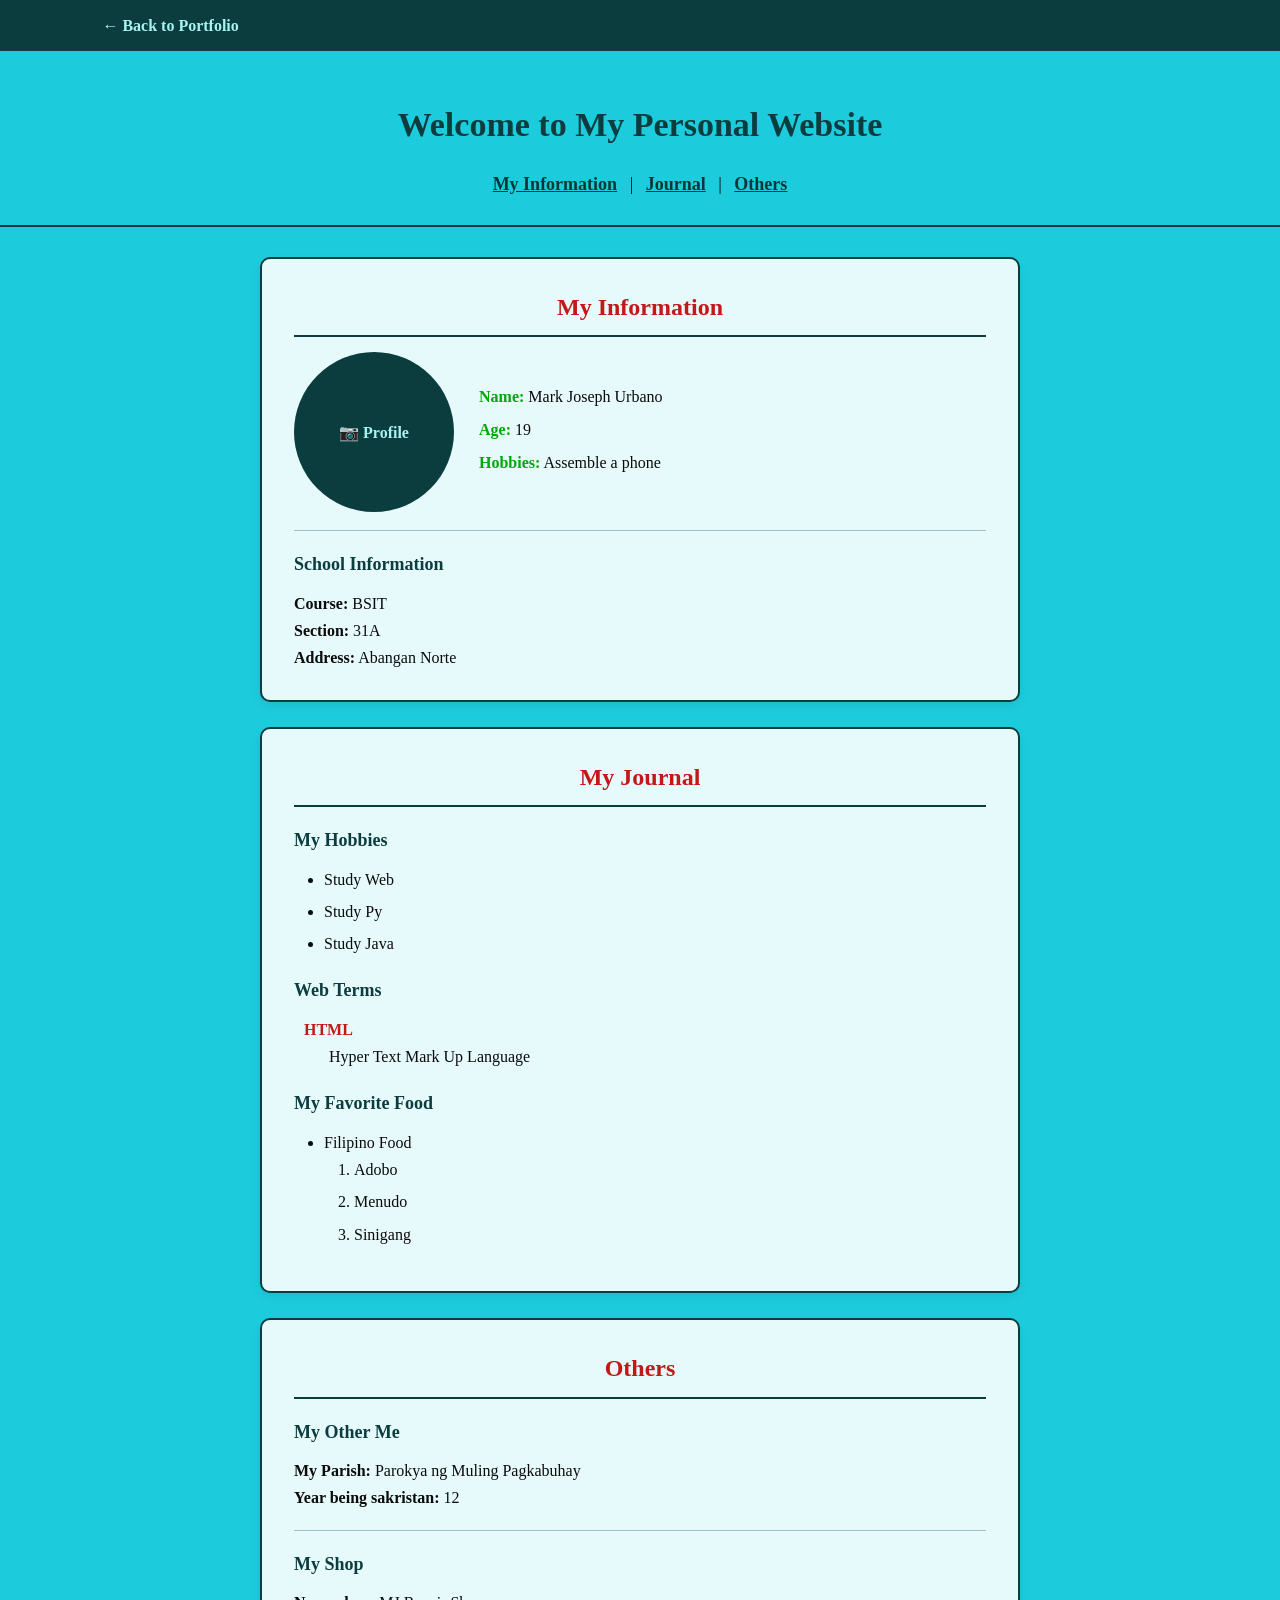
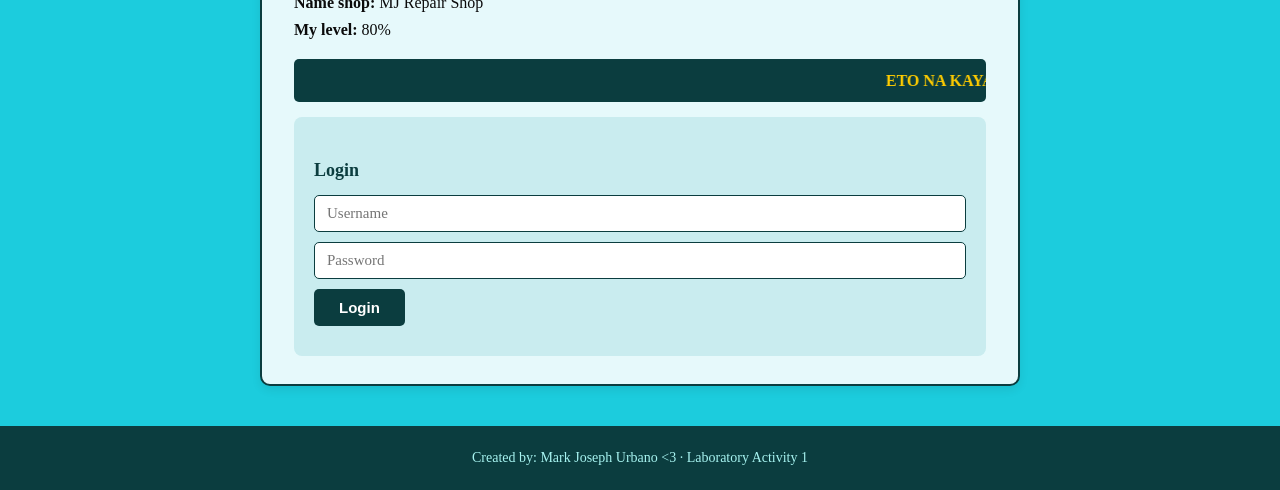
==== activity1/index.html @ 2175c86d "Add files via upload" ====
<!DOCTYPE html>
<html lang="en">
<head>
    <meta charset="UTF-8">
    <meta name="viewport" content="width=device-width, initial-scale=1.0">
    <title>Laboratory Activity 1 - Personal Website</title>
    <link rel="stylesheet" href="style.css">
</head>
<body>

    <div class="topbar">
        <a href="../index.html" class="back">← Back to Portfolio</a>
    </div>

    <div class="header">
        <h1>Welcome to My Personal Website</h1>
        <nav class="menu">
            <a href="#info">My Information</a> |
            <a href="#journal">Journal</a> |
            <a href="#others">Others</a>
        </nav>
    </div>

    <div class="container">

        <!-- MY INFORMATION -->
        <section id="info" class="card">
            <h2>My Information</h2>

            <div class="profile-row">
                <div class="photo">
                    <span>📷 Profile</span>
                </div>
                <div class="details">
                    <p><b>Name:</b> Mark Joseph Urbano</p>
                    <p><b>Age:</b> 19</p>
                    <p><b>Hobbies:</b> Assemble a phone</p>
                </div>
            </div>

            <hr>

            <h3>School Information</h3>
            <p><b>Course:</b> BSIT</p>
            <p><b>Section:</b> 31A</p>
            <p><b>Address:</b> Abangan Norte</p>
        </section>

        <!-- JOURNAL -->
        <section id="journal" class="card">
            <h2>My Journal</h2>

            <h3>My Hobbies</h3>
            <ul>
                <li>Study Web</li>
                <li>Study Py</li>
                <li>Study Java</li>
            </ul>

            <h3>Web Terms</h3>
            <dl>
                <dt>HTML</dt>
                <dd>Hyper Text Mark Up Language</dd>
            </dl>

            <h3>My Favorite Food</h3>
            <ul>
                <li>Filipino Food
                    <ol>
                        <li>Adobo</li>
                        <li>Menudo</li>
                        <li>Sinigang</li>
                    </ol>
                </li>
            </ul>
        </section>

        <!-- OTHERS -->
        <section id="others" class="card">
            <h2>Others</h2>

            <h3>My Other Me</h3>
            <p><b>My Parish:</b> Parokya ng Muling Pagkabuhay</p>
            <p><b>Year being sakristan:</b> 12</p>

            <hr>

            <h3>My Shop</h3>
            <p><b>Name shop:</b> MJ Repair Shop</p>
            <p><b>My level:</b> 80%</p>

            <marquee class="marquee-text">ETO NA KAYA KO SIR</marquee>

            <div class="login-box">
                <h3>Login</h3>
                <input type="text" id="user" placeholder="Username">
                <input type="password" id="pass" placeholder="Password">
                <button onclick="login()">Login</button>
                <p id="msg"></p>
            </div>
        </section>

    </div>

    <footer>
        <p>Created by: Mark Joseph Urbano &lt;3 · Laboratory Activity 1</p>
    </footer>

    <script>
        function login() {
            const u = document.getElementById("user").value;
            const p = document.getElementById("pass").value;
            if (u === "mj" && p === "mj") {
                document.getElementById("msg").textContent = "✅ Login successful!";
                document.getElementById("msg").style.color = "green";
            } else {
                document.getElementById("msg").textContent = "❌ Mali ang password";
                document.getElementById("msg").style.color = "red";
            }
        }
    </script>

</body>
</html>
---- activity1/style.css ----
* {
    margin: 0;
    padding: 0;
    box-sizing: border-box;
}

body {
    font-family: 'Times New Roman', Georgia, serif;
    background-color: #1cccdd;
    color: #0b0b0b;
    line-height: 1.7;
}

.topbar {
    background-color: #0b3d3f;
    padding: 12px 8%;
}

.back {
    color: #a7f3f0;
    text-decoration: none;
    font-weight: bold;
}

.back:hover {
    text-decoration: underline;
}

.header {
    text-align: center;
    padding: 45px 10% 25px;
    border-bottom: 2px solid #0b3d3f;
    margin-bottom: 30px;
}

.header h1 {
    font-size: 34px;
    color: #0b3d3f;
    margin-bottom: 15px;
}

.menu {
    font-size: 18px;
}

.menu a {
    color: #0a363a;
    text-decoration: underline;
    font-weight: bold;
    margin: 0 8px;
}

.menu a:hover {
    color: #c41717;
}

.container {
    max-width: 800px;
    margin: 0 auto;
    padding: 0 20px;
}

.card {
    background-color: #e6f9fb;
    border: 2px solid #0b3d3f;
    border-radius: 10px;
    padding: 28px 32px;
    margin-bottom: 25px;
    box-shadow: 0 4px 10px rgba(0,0,0,0.08);
}

.card h2 {
    font-size: 24px;
    color: #c41717;
    margin-bottom: 15px;
    padding-bottom: 8px;
    border-bottom: 2px solid #0b3d3f;
    text-align: center;
}

.card h3 {
    font-size: 18px;
    color: #0b3d3f;
    margin: 18px 0 10px;
}

.profile-row {
    display: flex;
    gap: 25px;
    align-items: center;
    flex-wrap: wrap;
}

.photo {
    width: 160px;
    height: 160px;
    border-radius: 50%;
    background-color: #0b3d3f;
    color: #a7f3f0;
    display: flex;
    align-items: center;
    justify-content: center;
    font-size: 16px;
    font-weight: bold;
    flex-shrink: 0;
}

.details p {
    margin-bottom: 6px;
    font-size: 16px;
}

.details strong, .details b {
    color: #00a708;
}

hr {
    border: none;
    border-top: 1px solid #9bc5c9;
    margin: 18px 0;
}

ul, ol {
    margin-left: 30px;
    margin-bottom: 15px;
}

li {
    margin-bottom: 5px;
}

dl {
    margin-left: 10px;
    margin-bottom: 15px;
}

dt {
    font-weight: bold;
    color: #c41717;
    margin-top: 8px;
}

dd {
    margin-left: 25px;
}

.marquee-text {
    display: block;
    background-color: #0b3d3f;
    color: #ffcc00;
    padding: 8px;
    font-weight: bold;
    margin: 15px 0;
    border-radius: 5px;
}

.login-box {
    background-color: #c9ecef;
    padding: 20px;
    border-radius: 8px;
    margin-top: 15px;
}

.login-box input {
    display: block;
    width: 100%;
    padding: 9px 12px;
    margin-bottom: 10px;
    border: 1px solid #0b3d3f;
    border-radius: 5px;
    font-family: inherit;
    font-size: 15px;
}

.login-box button {
    padding: 10px 25px;
    background-color: #0b3d3f;
    color: white;
    border: none;
    border-radius: 5px;
    font-size: 15px;
    cursor: pointer;
    font-weight: bold;
}

.login-box button:hover {
    background-color: #0a363a;
}

#msg {
    margin-top: 10px;
    font-weight: bold;
}

footer {
    background-color: #0b3d3f;
    color: #a7f3f0;
    text-align: center;
    padding: 20px;
    margin-top: 40px;
    font-size: 14px;
}

@media (max-width: 600px) {
    .header h1 {
        font-size: 24px;
    }

    .card {
        padding: 20px;
    }

    .profile-row {
        justify-content: center;
        text-align: center;
    }
}
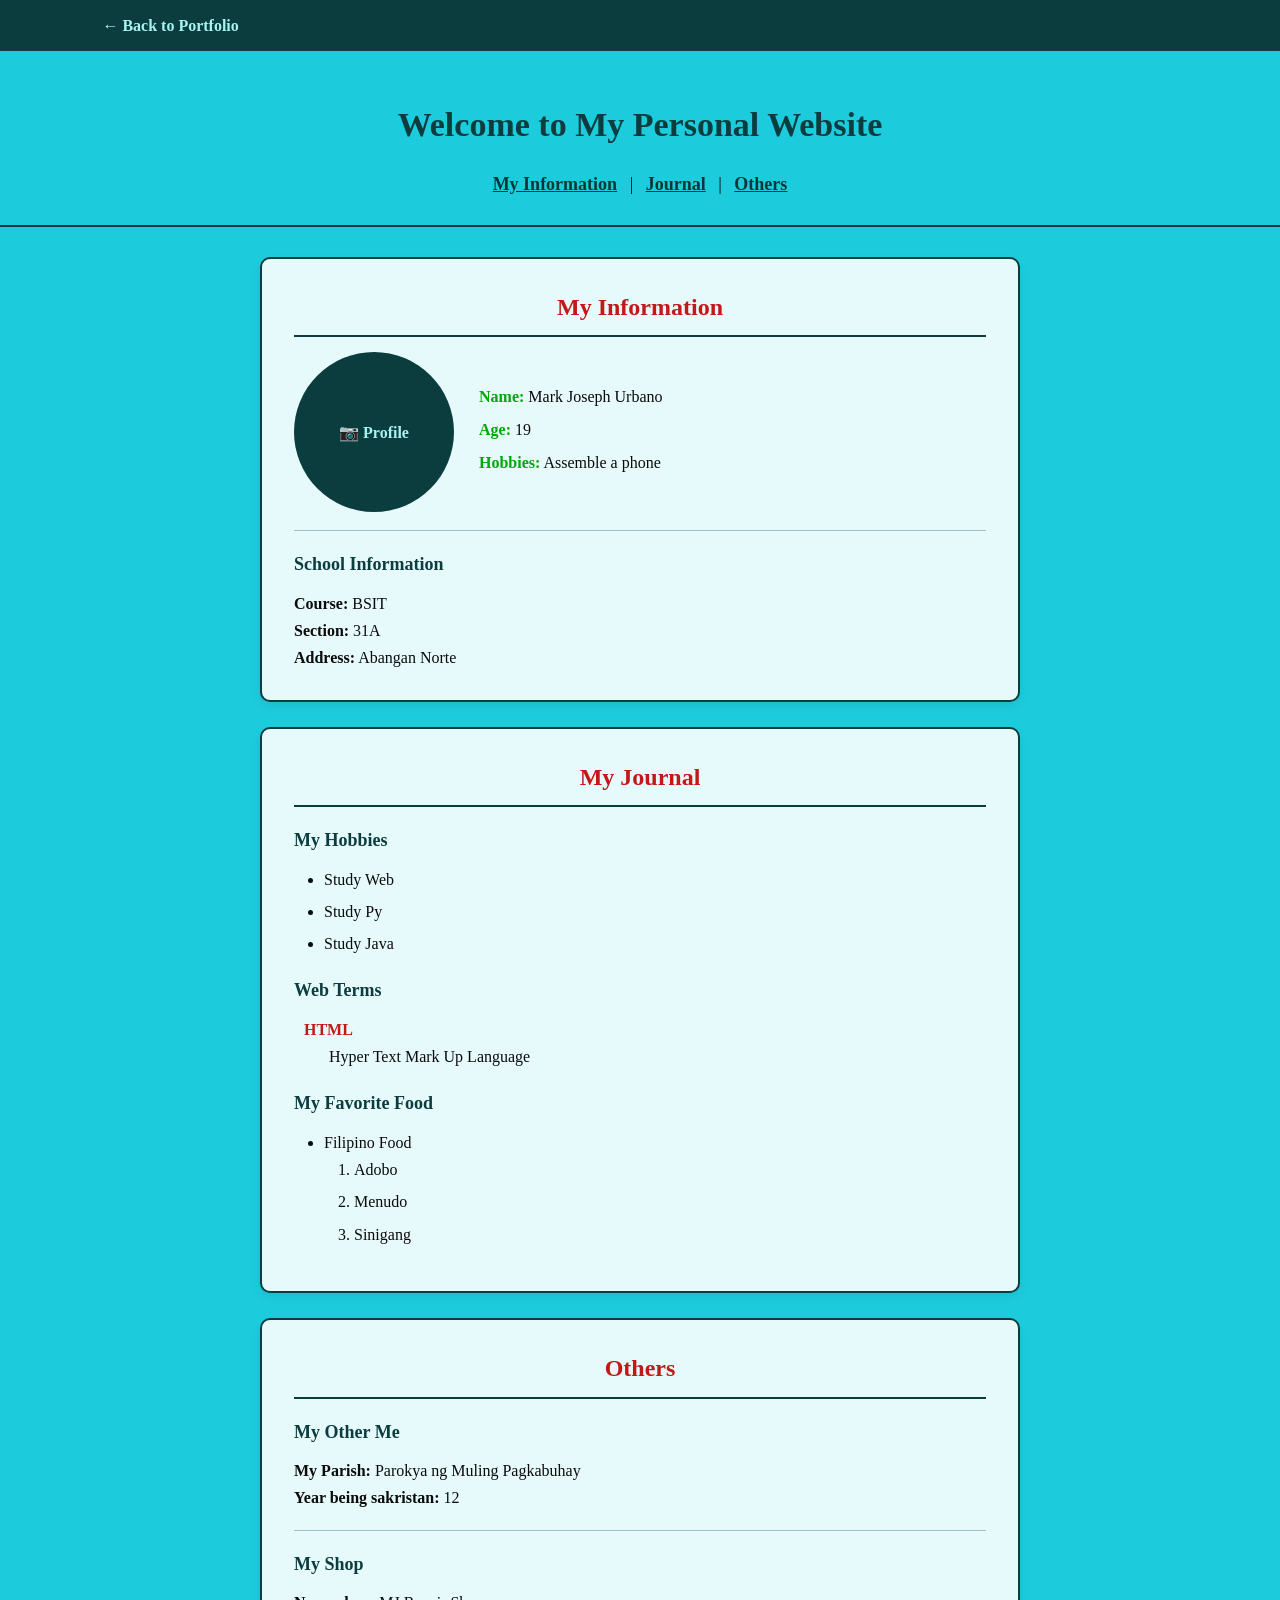
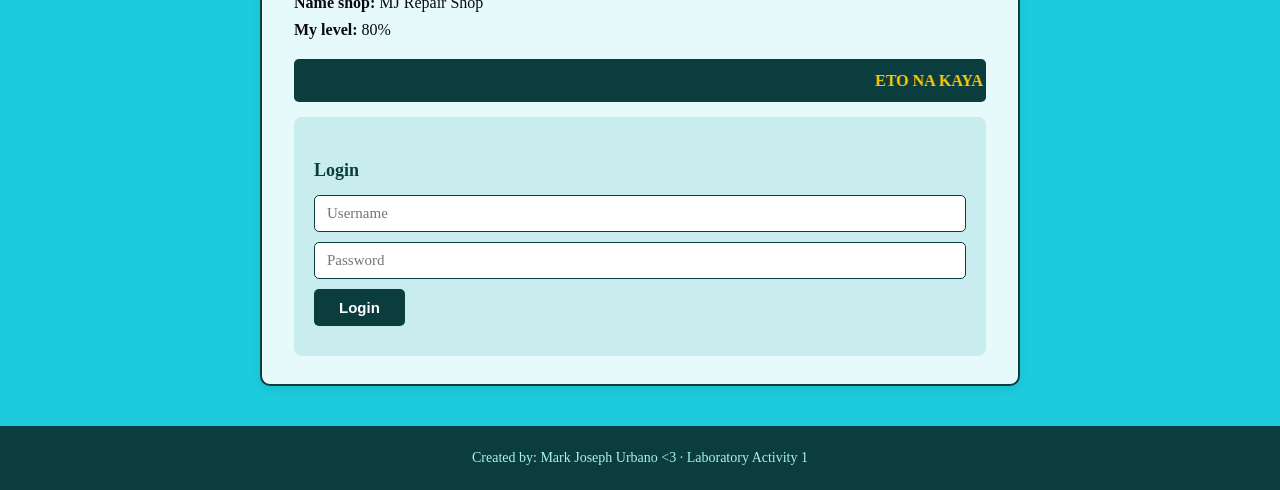
==== commit 1405802a: "Update index.html" ====
--- a/activity1/index.html
+++ b/activity1/index.html
@@ -4,7 +4,7 @@
     <meta charset="UTF-8">
     <meta name="viewport" content="width=device-width, initial-scale=1.0">
     <title>Laboratory Activity 1 - Personal Website</title>
-    <link rel="stylesheet" href="style.css">
+    <link rel="stylesheet" href="/activity1/style.css">
 </head>
 <body>
 
@@ -121,4 +121,4 @@
     </script>
 
 </body>
-</html>+</html>
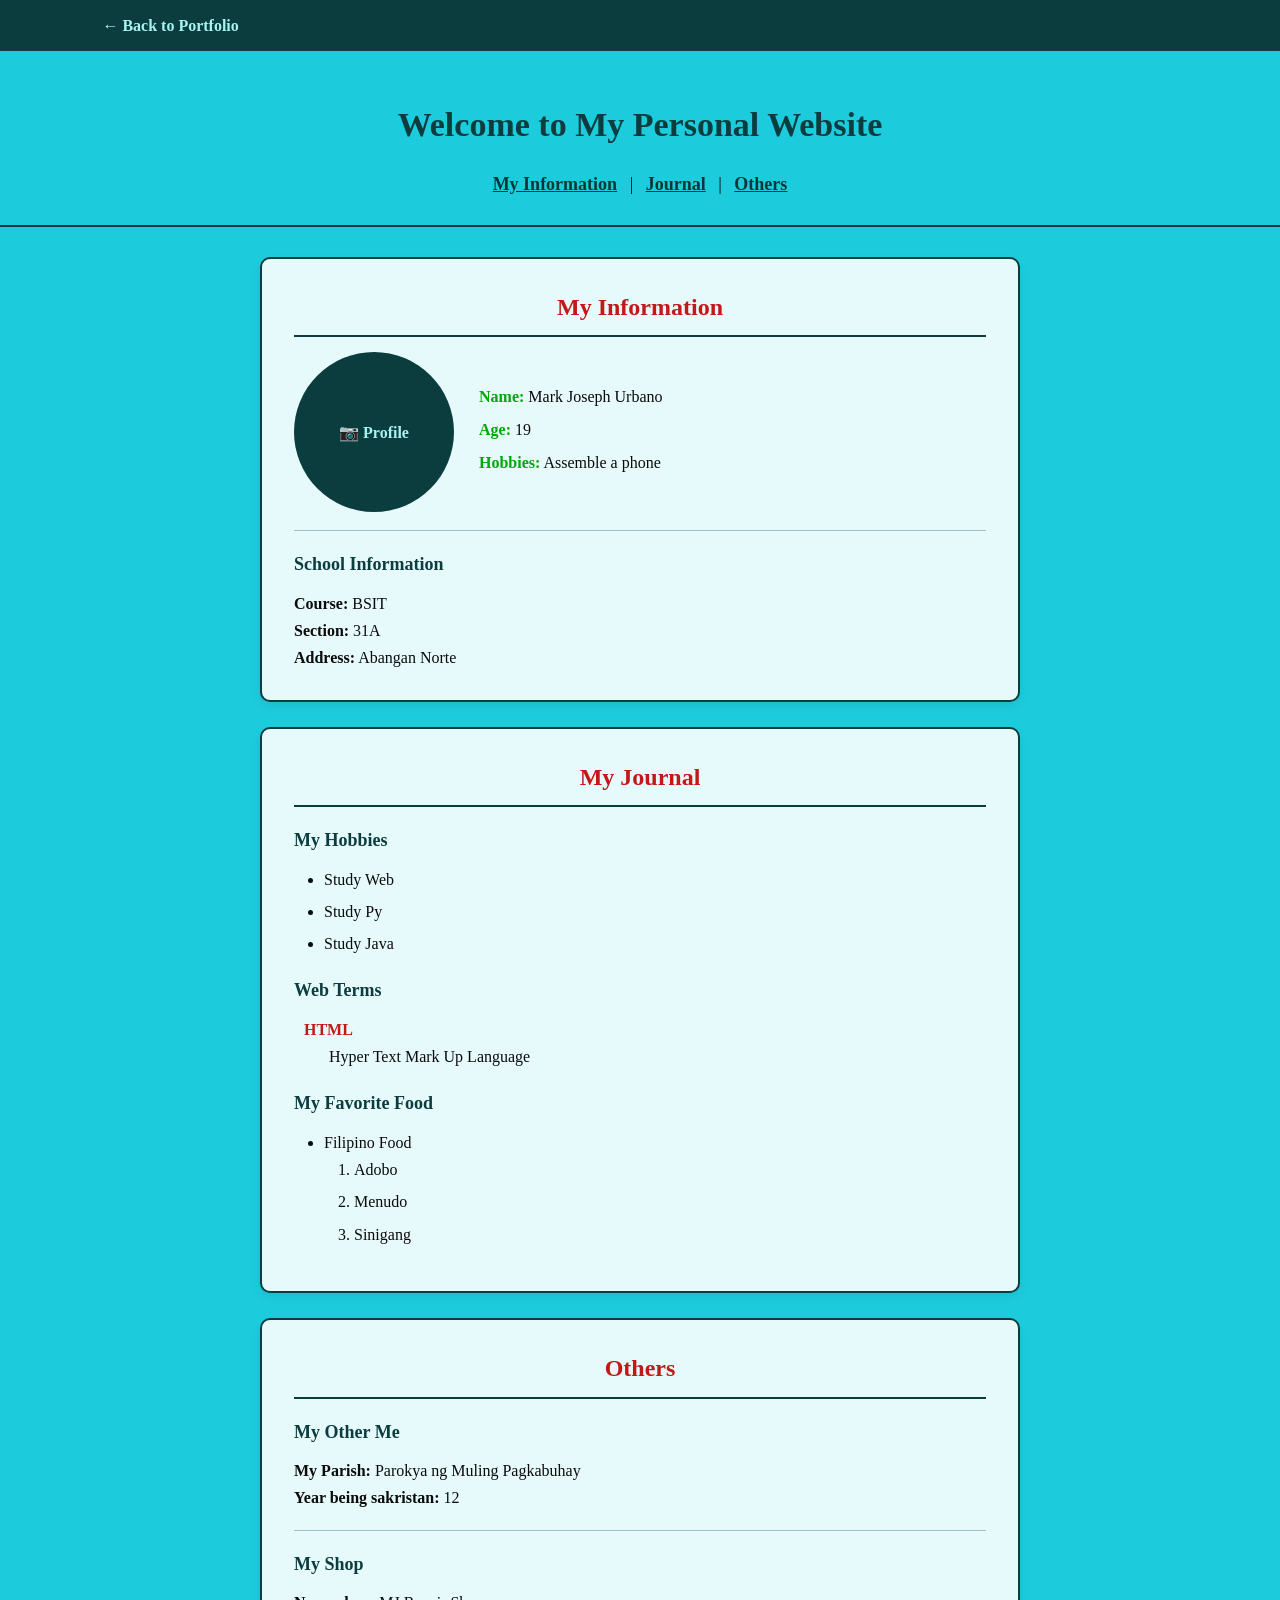
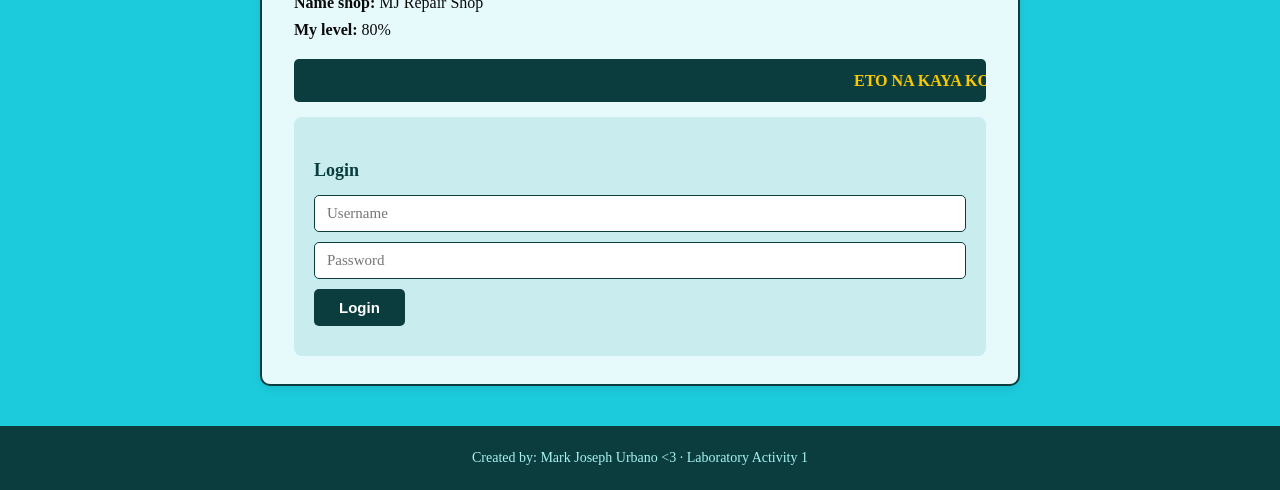
==== commit 6c1b7c4e: "Update index.html" ====
--- a/activity1/index.html
+++ b/activity1/index.html
@@ -4,7 +4,7 @@
     <meta charset="UTF-8">
     <meta name="viewport" content="width=device-width, initial-scale=1.0">
     <title>Laboratory Activity 1 - Personal Website</title>
-    <link rel="stylesheet" href="/activity1/style.css">
+    <link rel="stylesheet" href="style.css">
 </head>
 <body>
 
